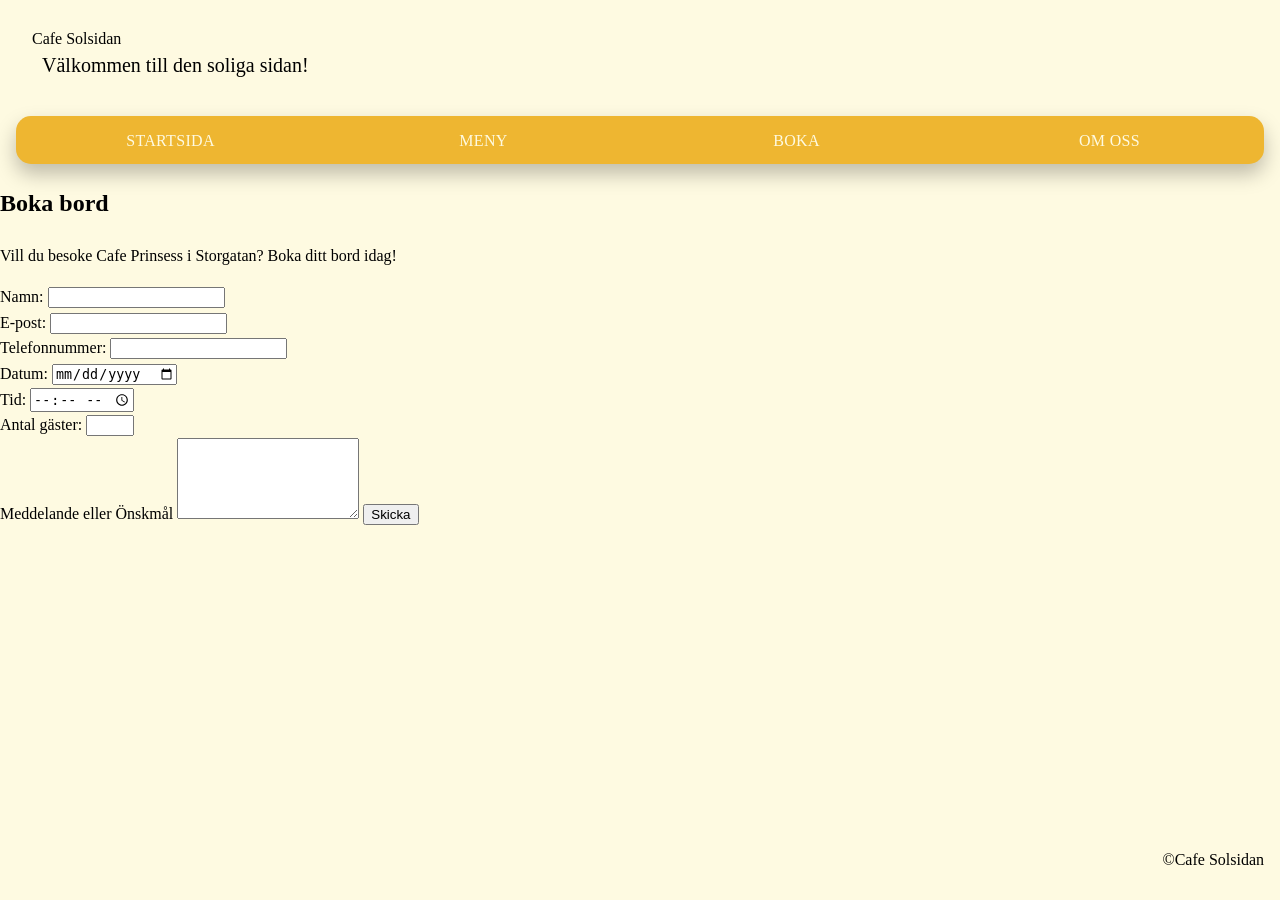
==== boka.html @ 0ee0f421 "ta bort test" ====
<!DOCTYPE html>
<html lang="sv">
<head>
    <meta charset="UTF-8">
    <meta name="viewport" content="width=device-width, initial-scale=1.0">
    <title>Document</title>
    <link rel="stylesheet" href="css/commonStyle.css">
    <link rel="stylesheet" href="css/boka.css">
</head>
<body>
    <!-- Gemensamm för alla sidor -->
    <header>
        <section class="headerTitel"
            <h1>
                Cafe Solsidan
            </h1>
            <p>
                Välkommen till den soliga sidan!
            </p>
        </section>
        <nav>
            <a title="Navigera till startsidan" href="index.html">Startsida</a>
            <a title="Navigera till vår meny" href="meny.html">Meny</a>
            <a title="Navigera till bokningsformuläret" href="boka.html">Boka</a>
            <a title="Navigera till om oss sidan" href="om.html">Om oss</a>
        </nav>
    </header>
    <main>
<section class="booking-section">
            <h1>Boka bord</h1>
            <p>Vill du besoke Cafe Prinsess i Storgatan? Boka ditt bord idag!</p>

            <form action="#">
                <div class="form-group">
                    <label for="name">Namn:</label>
                    <input type="text" id="name" name="name" required>
                </div>

                <div class="form-group">
                    <label for="email">E-post:</label>
                    <input type="email" id="email" name="email" required>
                </div>
<div class="form-group">
                    <label for="phone">Telefonnummer:</label>
                    <input type="tel" id="phone" name="phone" required>
                </div>
                <div class="form-group">
                    <label for="date">Datum:</label>
                    <input type="date" id="date" name="date" required>
                </div>

                <div class="form-group">
                    <label for="time">Tid:</label>
                    <input type="time" id="time" name="time" required>
                </div>

                <div class="form-group">
                    <label for="guests">Antal gäster:</label>
                    <input type="number" id="guests" name="guests" min="1" max="20" required>
                </div>
                <div class="form-group">
                    <label for="message">Meddelande eller Önskmål</label>
                    <textarea id="message" name="message" rows="5"></textarea>

                 <button type="submit">Skicka</button>
                <div class="confirmation-message" id="confirmationMessage"></div>
            </form>
        </section>
    </main>
    <footer>
        <p>&copy;Cafe Solsidan</p>
    </footer>

</body>
</html>
---- css/commonStyle.css ----
*,
*::before,
*::after {
  box-sizing: border-box;
  
}

html {
  scroll-padding-top: 7rem;
  scroll-behavior: smooth;
}

body {
  margin: 0;
  background-color: #fefae1;
  line-height: 1.6;
  max-width: 100vw;
/* ---------------- */
  display: grid;
  grid-template-rows: auto auto 1fr auto;
  min-height: 100vh;
}

footer{
  display: flex;
  justify-content: flex-end;
  align-items: flex-start;
  padding: 1rem;
  width: 100%;
  line-height: 1;
}


/* Header */

header{
  display: contents;
  font-weight:500;
}

.headerTitel{
  padding: 2rem;
  width: 100%;
  line-height:0.9;
}

.headerTitel h1 {
  margin: 0;
  padding: 0;
  font-size: clamp(2rem, 10vw, 3rem)
}

.headerTitel p {
  margin: 10px;
  padding: 0;
  font-size: clamp(0.9rem, 5vw, 1.25rem);
}

 header nav{
  display: flex;
  justify-content: space-around;
  position: sticky;
  top: 2.5vw;
  z-index: 50;
  background-color: #eeb631;
  color: #fefae1;
  box-shadow: 0 10px 20px rgba(0, 0, 0, 0.25);
  border-radius: 15px;
  margin: 0 1rem;
  gap: 0.25rem;
}

header nav a {
  color: unset;
  text-decoration: none;
  font-size: 1rem;
  text-transform: uppercase;
  font-weight:500;  
  letter-spacing: 0.02em;
  transition: 500ms ease ;
  border-radius: inherit;
  height: 3rem;
  display: flex;
  justify-content: center;
  align-items: center;
  flex: 1;
}

a:focus-visible {
  outline: 2px solid #fefae1;
  outline-offset: -4px;
  border-radius: 15px;
  box-shadow: 0 12px 24px -4px rgba(0, 0, 0, 0.25);
  transform:scale(1.05);
  background-color: rgba(0, 0, 0, 0.25);

}
a:hover{
  /* outline: 3px solid ; */
  outline-offset: -4px;
  border-radius: 15px;
  box-shadow: 0 12px 24px -4px rgba(0, 0, 0, 0.25);
  transform:scale(1.05);
  background-color: rgba(0, 0, 0, 0.25);
}

.headerfokus {
  color:#dda25f ;
}
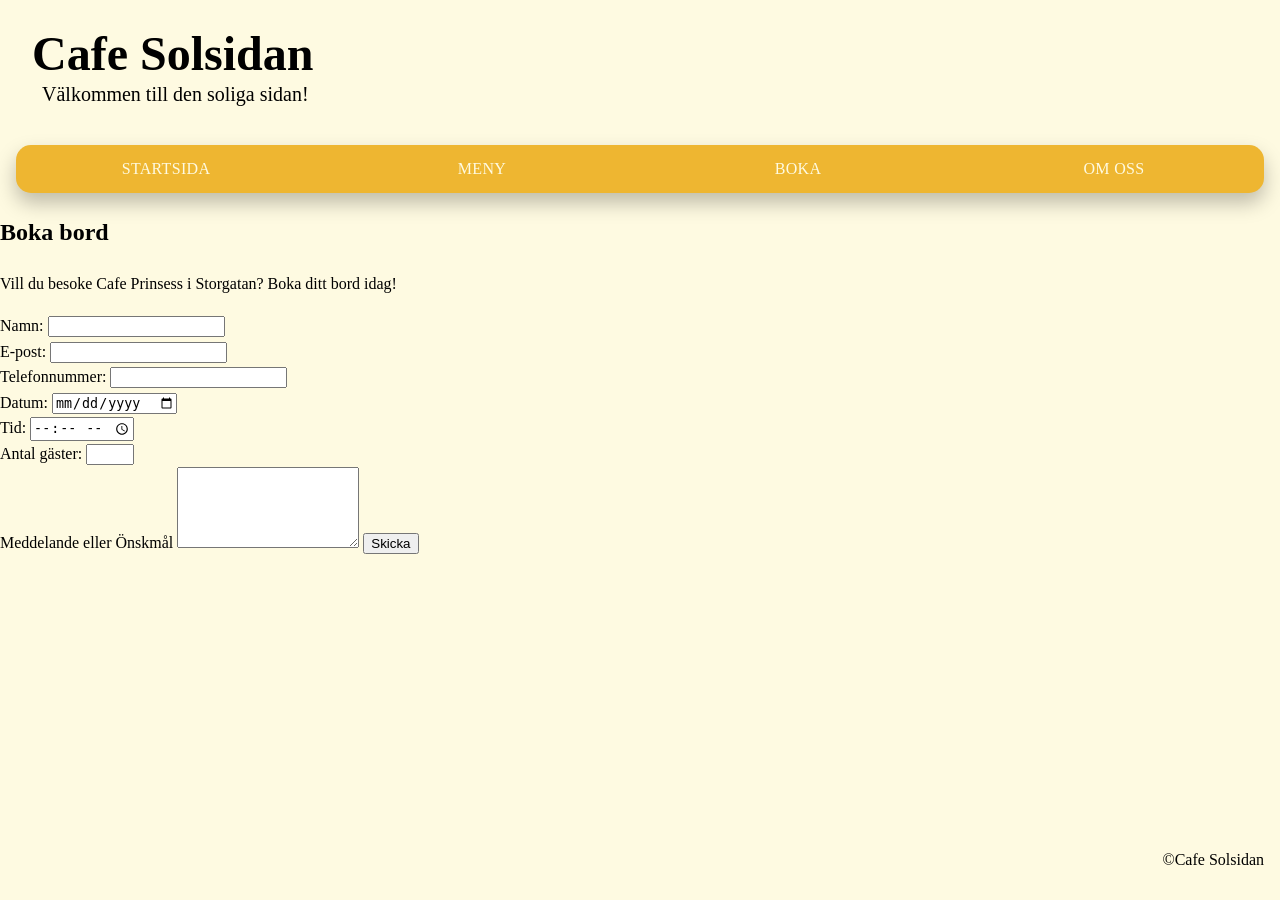
==== commit 2d53b854: "Added ul border" ====
--- a/boka.html
+++ b/boka.html
@@ -10,7 +10,7 @@
 <body>
     <!-- Gemensamm för alla sidor -->
     <header>
-        <section class="headerTitel"
+        <section class="headerTitel">
             <h1>
                 Cafe Solsidan
             </h1>
--- a/css/commonStyle.css
+++ b/css/commonStyle.css
@@ -106,4 +106,14 @@
 
 .headerfokus {
   color:#dda25f ;
+}
+
+
+@media (min-width:768px){
+
+    header nav {
+        gap: 1rem;
+    }
+
+
 }
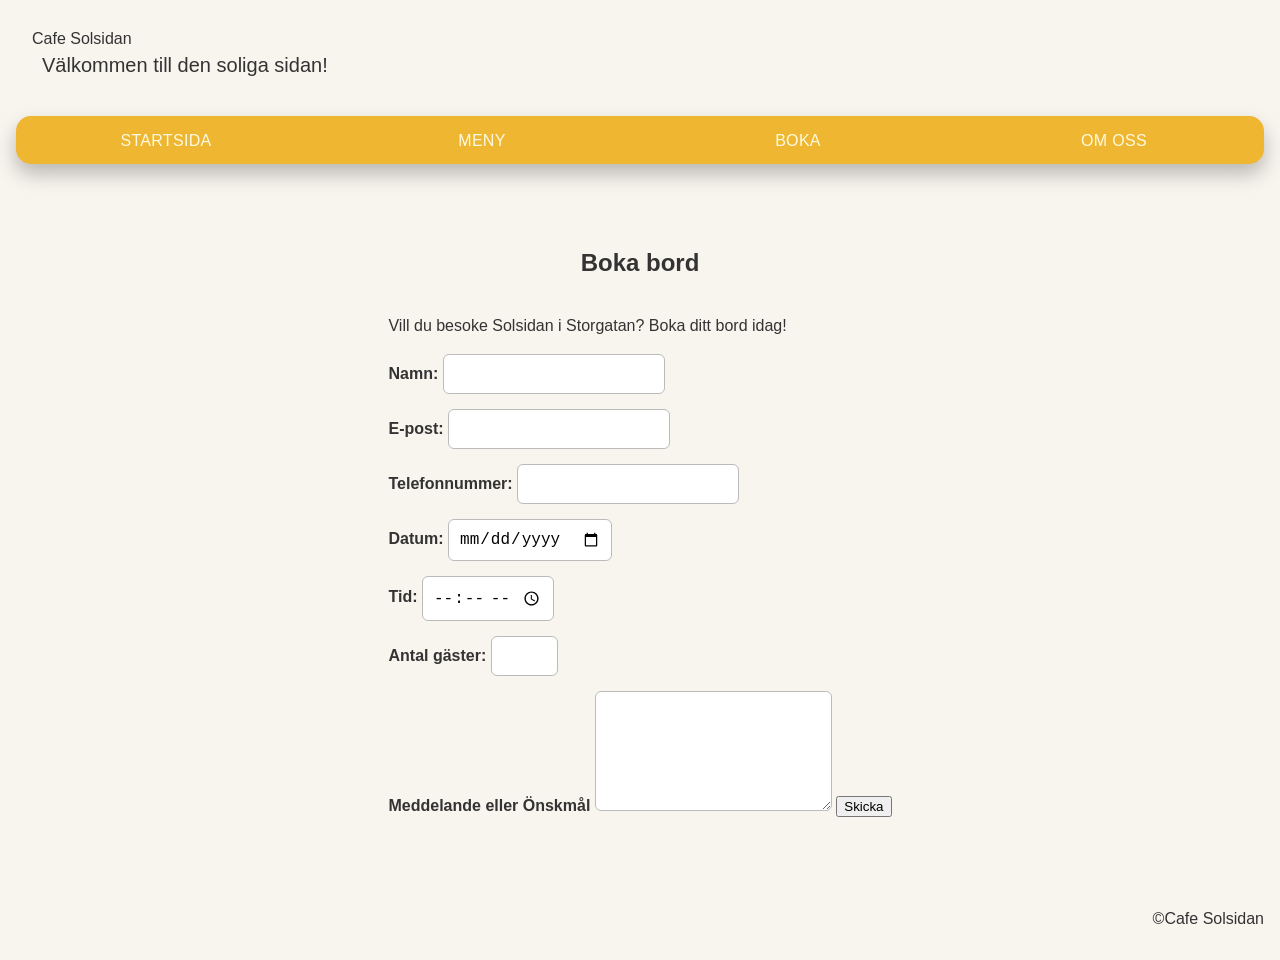
==== commit dd7b07db: "style booking page" ====
--- a/boka.html
+++ b/boka.html
@@ -10,7 +10,7 @@
 <body>
     <!-- Gemensamm för alla sidor -->
     <header>
-        <section class="headerTitel">
+        <section class="headerTitel"
             <h1>
                 Cafe Solsidan
             </h1>
@@ -28,7 +28,7 @@
     <main>
 <section class="booking-section">
             <h1>Boka bord</h1>
-            <p>Vill du besoke Cafe Prinsess i Storgatan? Boka ditt bord idag!</p>
+            <p>Vill du besoke Solsidan i Storgatan? Boka ditt bord idag!</p>
 
             <form action="#">
                 <div class="form-group">
--- a/css/commonStyle.css
+++ b/css/commonStyle.css
@@ -116,4 +116,8 @@
     }
 
 
-}+<<<<<<< HEAD
+}
+=======
+}
+>>>>>>> 4d3031d12e329b99958765138627596bc147483e
--- a/css/boka.css
+++ b/css/boka.css
@@ -0,0 +1,83 @@
+body{
+    font-family: Arial, sans-serif;
+    margin: 0;
+    background-color: #f8f4ee;
+    color: #333;
+}
+main{
+    padding: 20px;
+    margin: 40px auto;
+    max-width: 700px;
+}
+h1
+{
+    
+    margin-bottom: 30px;
+    text-align: center;
+}
+form{
+display: flex;
+    flex-direction: column;
+    gap: 15px;
+}
+label{
+    font-weight: bold;
+}
+input, select, textarea{
+    padding: 10px;
+    border: 1px solid #bbb;
+    border-radius: 6px;
+    font-size: 16px;
+}
+textarea{
+    min-height: 120px;
+    resize: vertical;
+}
+button input[type="submit"]{
+    padding: 12px 10px;
+    background-color: #333;
+    color: #fff;
+    border: none;
+    border-radius: 6px;
+    cursor: pointer;
+    font-size: 16px;
+}
+main nav{
+    background-color: #c89562;
+    padding: 10px 20px;
+    display: flex;
+    justify-content: center;
+    gap: 15px;
+}
+nav a{
+    color: #fff;
+    text-decoration: none;
+    font-weight: bold;
+    padding: 8px 12px;
+}
+nav a:hover{
+    background-color: #a87545;
+    border-radius: 5px;
+}
+nav a focus{
+    outline: 3px solid #fff;
+    outline-offset: 2px;
+}
+@media (max-width: 600px){
+    main{
+        margin: 20px;
+        padding: 10px;
+    }
+    main nav{
+        flex-direction: column;
+        gap: 10px;
+    }
+}main nav{
+    flex-direction: column;
+    gap: 10px;
+    align-items: center;
+}
+input, select, textarea,button{ input[type="submit"]{
+    width: 100%;
+    box-sizing: border-box;
+}
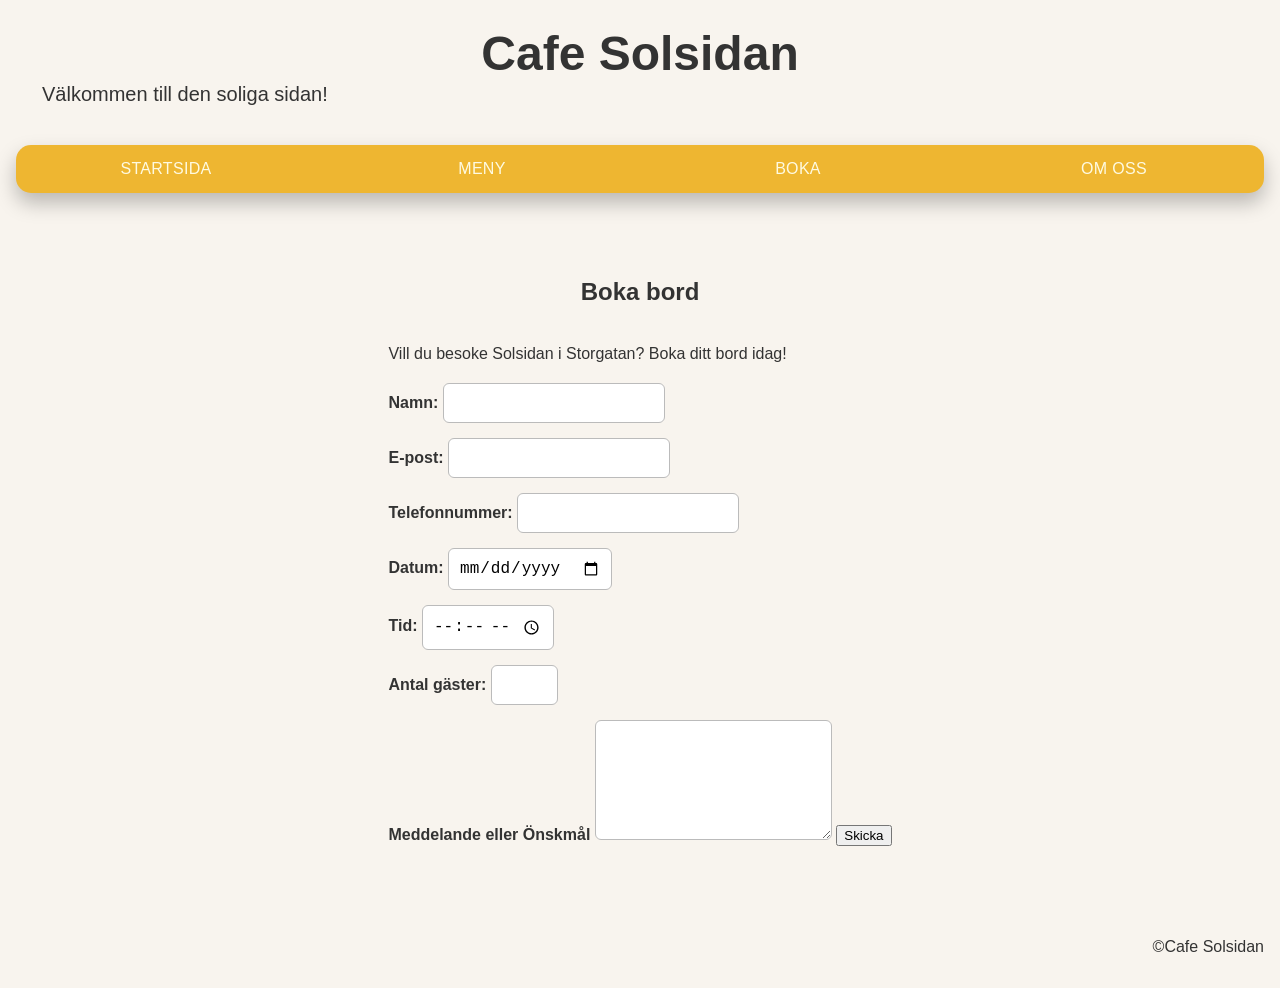
==== commit 6aac679f: "Merge branch 'main' of https://github.com/jul3s02/frontend1miniprojekt1grupp1" ====
--- a/boka.html
+++ b/boka.html
@@ -10,7 +10,7 @@
 <body>
     <!-- Gemensamm för alla sidor -->
     <header>
-        <section class="headerTitel"
+        <section class="headerTitel">
             <h1>
                 Cafe Solsidan
             </h1>
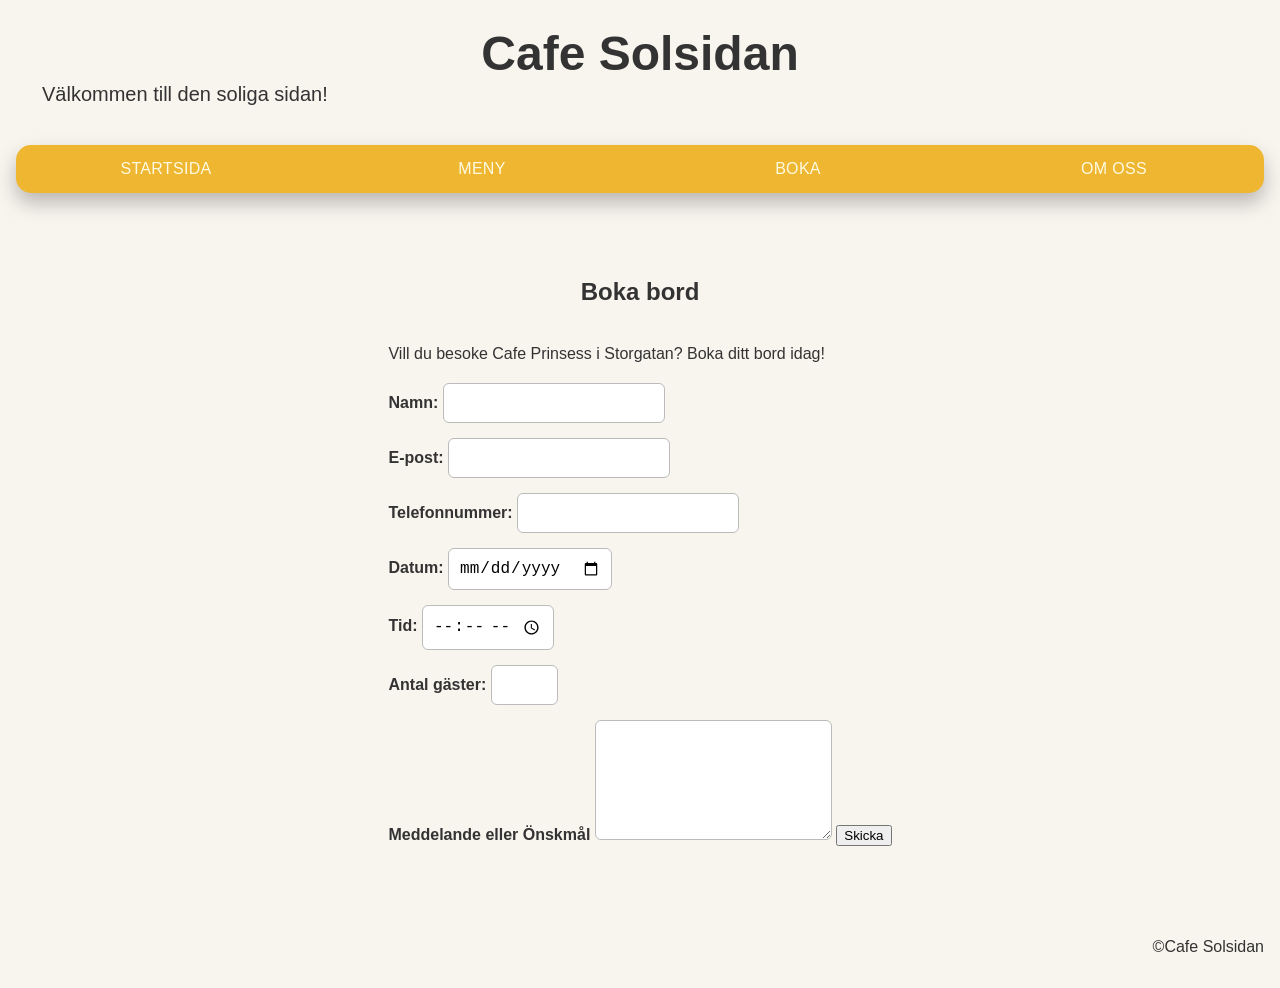
==== commit f910966e: "lägg till bilden" ====
--- a/boka.html
+++ b/boka.html
@@ -28,7 +28,7 @@
     <main>
 <section class="booking-section">
             <h1>Boka bord</h1>
-            <p>Vill du besoke Solsidan i Storgatan? Boka ditt bord idag!</p>
+            <p>Vill du besoke Cafe Prinsess i Storgatan? Boka ditt bord idag!</p>
 
             <form action="#">
                 <div class="form-group">
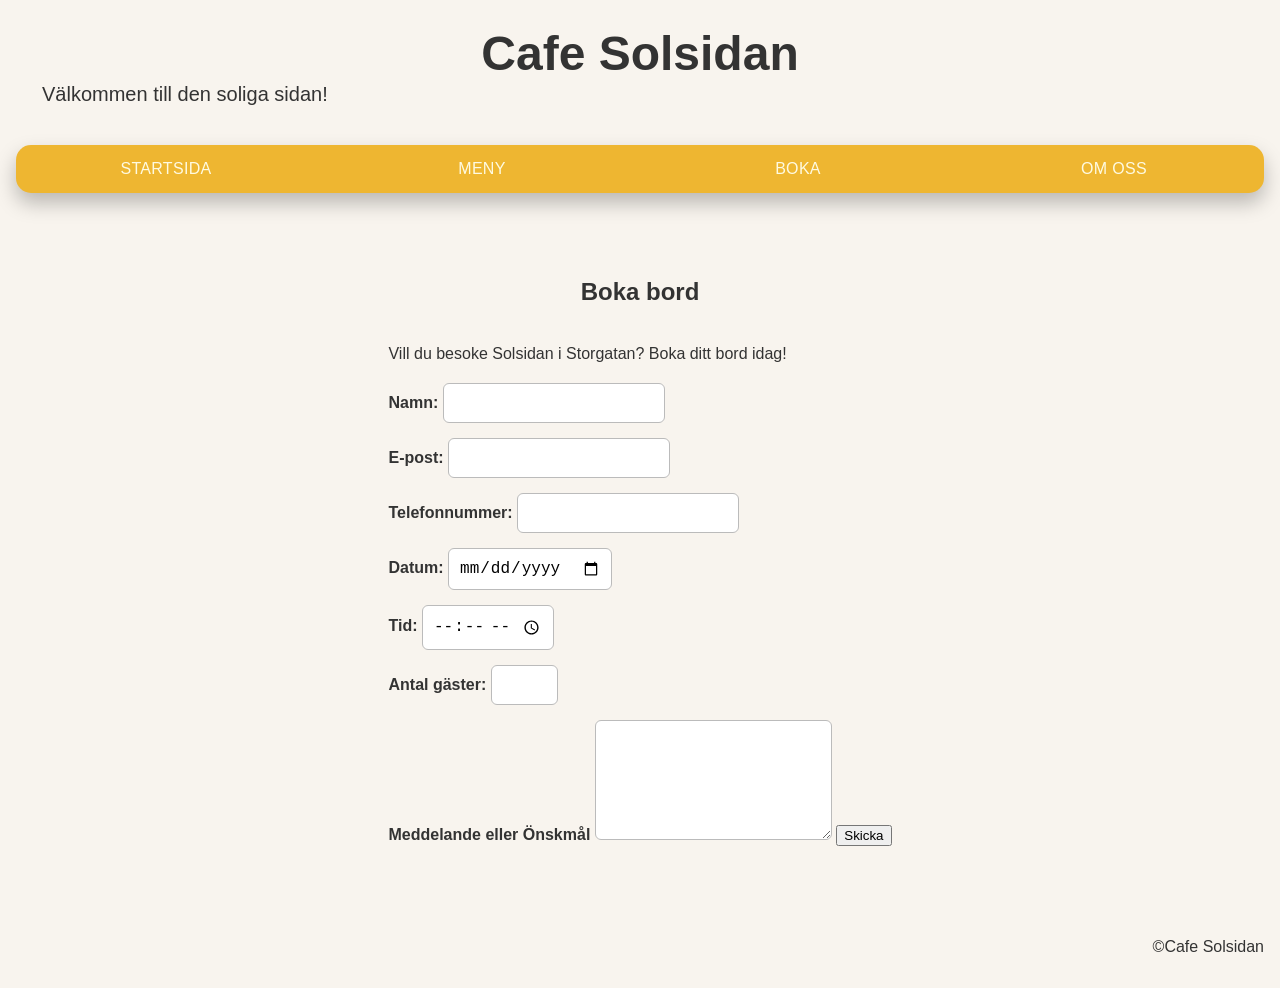
==== commit d774b0b8: "Merge branch 'main' of https://github.com/jul3s02/frontend1miniprojekt1grupp1" ====
--- a/boka.html
+++ b/boka.html
@@ -28,7 +28,7 @@
     <main>
 <section class="booking-section">
             <h1>Boka bord</h1>
-            <p>Vill du besoke Cafe Prinsess i Storgatan? Boka ditt bord idag!</p>
+            <p>Vill du besoke Solsidan i Storgatan? Boka ditt bord idag!</p>
 
             <form action="#">
                 <div class="form-group">
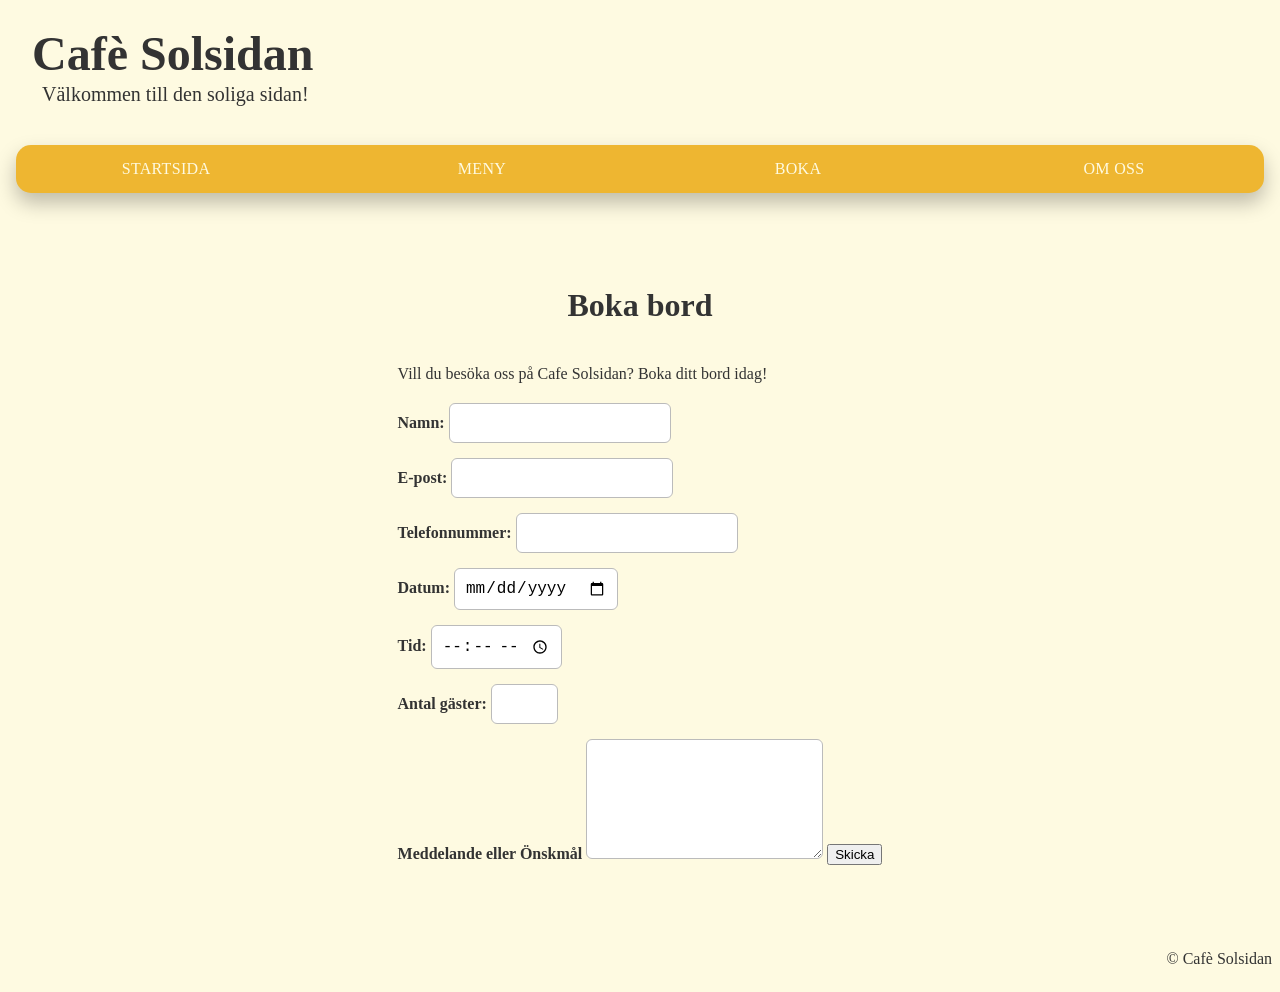
==== commit 06754405: "konsikvent namn, mobilanpassad, flytta bilder till egen folder, tog bort oanvänd fil, fixade style t" ====
--- a/boka.html
+++ b/boka.html
@@ -3,7 +3,7 @@
 <head>
     <meta charset="UTF-8">
     <meta name="viewport" content="width=device-width, initial-scale=1.0">
-    <title>Document</title>
+    <title>Bokning Cafe Solsidan</title>
     <link rel="stylesheet" href="css/commonStyle.css">
     <link rel="stylesheet" href="css/boka.css">
 </head>
@@ -12,7 +12,7 @@
     <header>
         <section class="headerTitel">
             <h1>
-                Cafe Solsidan
+                Cafè Solsidan
             </h1>
             <p>
                 Välkommen till den soliga sidan!
@@ -26,9 +26,9 @@
         </nav>
     </header>
     <main>
-<section class="booking-section">
-            <h1>Boka bord</h1>
-            <p>Vill du besoke Solsidan i Storgatan? Boka ditt bord idag!</p>
+        <section class="booking-section">
+            <h2>Boka bord</h2>
+            <p>Vill du besöka oss på Cafe Solsidan? Boka ditt bord idag!</p>
 
             <form action="#">
                 <div class="form-group">
@@ -40,7 +40,7 @@
                     <label for="email">E-post:</label>
                     <input type="email" id="email" name="email" required>
                 </div>
-<div class="form-group">
+                <div class="form-group">
                     <label for="phone">Telefonnummer:</label>
                     <input type="tel" id="phone" name="phone" required>
                 </div>
@@ -68,7 +68,7 @@
         </section>
     </main>
     <footer>
-        <p>&copy;Cafe Solsidan</p>
+        <p>&copy; Cafè Solsidan</p>
     </footer>
 
 </body>
--- a/css/commonStyle.css
+++ b/css/commonStyle.css
@@ -25,7 +25,7 @@
   display: flex;
   justify-content: flex-end;
   align-items: flex-start;
-  padding: 1rem;
+  padding: 0.5rem;
   width: 100%;
   line-height: 1;
 }
@@ -116,8 +116,4 @@
     }
 
 
-<<<<<<< HEAD
 }
-=======
-}
->>>>>>> 4d3031d12e329b99958765138627596bc147483e
--- a/css/boka.css
+++ b/css/boka.css
@@ -1,7 +1,6 @@
 body{
-    font-family: Arial, sans-serif;
+    /* font-family: Arial, sans-serif; */
     margin: 0;
-    background-color: #f8f4ee;
     color: #333;
 }
 main{
@@ -9,9 +8,9 @@
     margin: 40px auto;
     max-width: 700px;
 }
-h1
+h2
 {
-    
+    font-size: 2rem;
     margin-bottom: 30px;
     text-align: center;
 }
@@ -77,7 +76,7 @@
     gap: 10px;
     align-items: center;
 }
-input, select, textarea,button{ input[type="submit"]{
+/* input, select, textarea,button{ input[type="submit"]{
     width: 100%;
     box-sizing: border-box;
-}
+} */
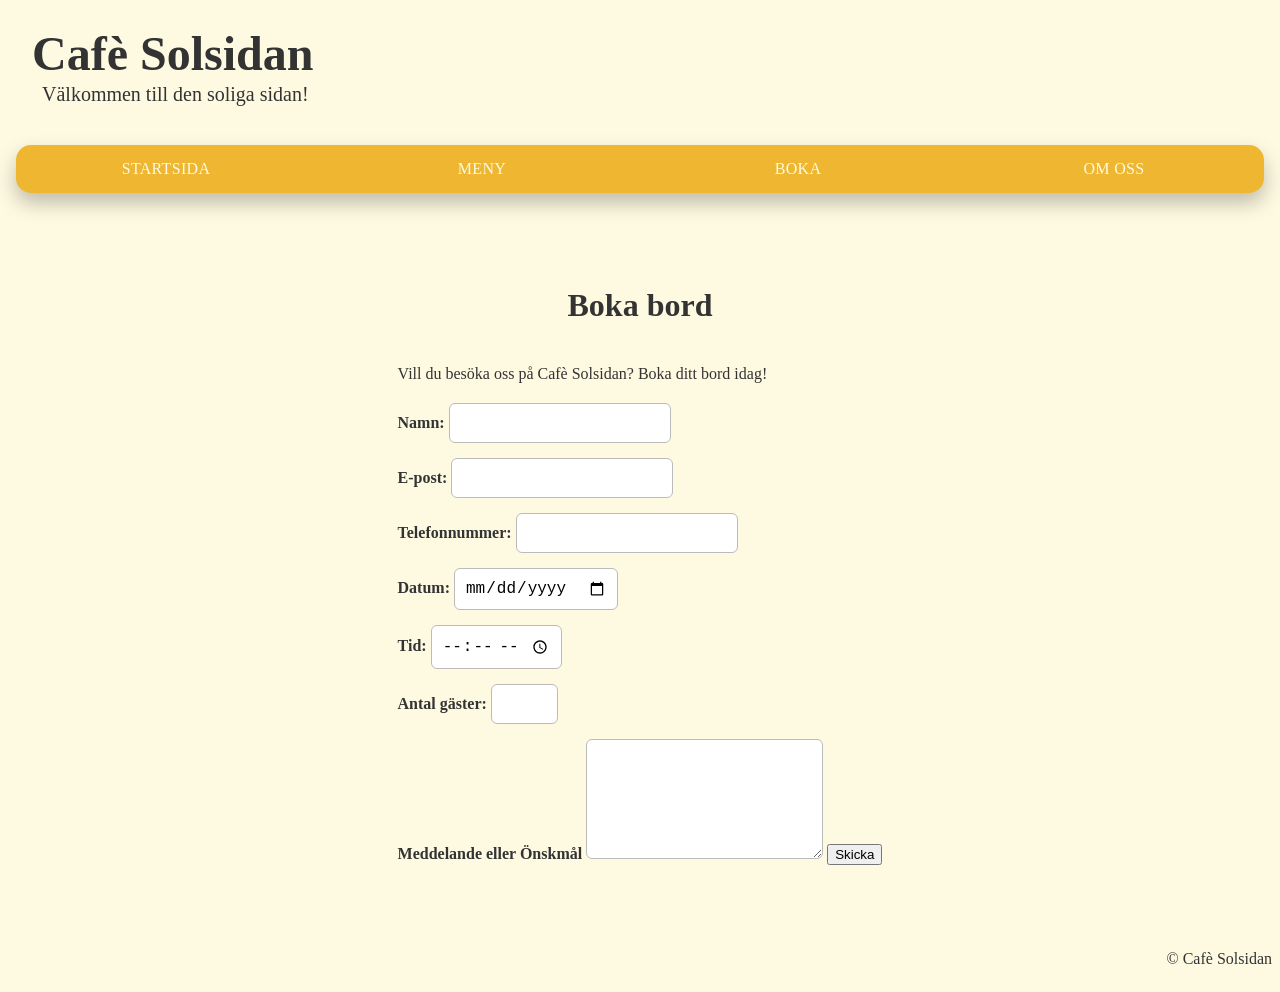
==== commit 4dffe932: "changed e -> è för att va konsekvent" ====
--- a/boka.html
+++ b/boka.html
@@ -3,7 +3,7 @@
 <head>
     <meta charset="UTF-8">
     <meta name="viewport" content="width=device-width, initial-scale=1.0">
-    <title>Bokning Cafe Solsidan</title>
+    <title>Bokning Cafè Solsidan</title>
     <link rel="stylesheet" href="css/commonStyle.css">
     <link rel="stylesheet" href="css/boka.css">
 </head>
@@ -28,7 +28,7 @@
     <main>
         <section class="booking-section">
             <h2>Boka bord</h2>
-            <p>Vill du besöka oss på Cafe Solsidan? Boka ditt bord idag!</p>
+            <p>Vill du besöka oss på Cafè Solsidan? Boka ditt bord idag!</p>
 
             <form action="#">
                 <div class="form-group">
--- a/css/commonStyle.css
+++ b/css/commonStyle.css
@@ -86,22 +86,22 @@
   flex: 1;
 }
 
-a:focus-visible {
+header a:focus-visible {
   outline: 2px solid #fefae1;
   outline-offset: -4px;
   border-radius: 15px;
   box-shadow: 0 12px 24px -4px rgba(0, 0, 0, 0.25);
   transform:scale(1.05);
-  background-color: rgba(0, 0, 0, 0.25);
+  background-color: rgba(178, 136, 37, 1);
 
 }
-a:hover{
+header a:hover{
   /* outline: 3px solid ; */
   outline-offset: -4px;
   border-radius: 15px;
   box-shadow: 0 12px 24px -4px rgba(0, 0, 0, 0.25);
   transform:scale(1.05);
-  background-color: rgba(0, 0, 0, 0.25);
+  background-color: rgba(178, 136, 37, 1);
 }
 
 .headerfokus {
--- a/css/boka.css
+++ b/css/boka.css
@@ -48,17 +48,17 @@
     justify-content: center;
     gap: 15px;
 }
-nav a{
+main nav a{
     color: #fff;
     text-decoration: none;
     font-weight: bold;
     padding: 8px 12px;
 }
-nav a:hover{
+main nav a:hover{
     background-color: #a87545;
     border-radius: 5px;
 }
-nav a focus{
+main nav a focus{
     outline: 3px solid #fff;
     outline-offset: 2px;
 }
